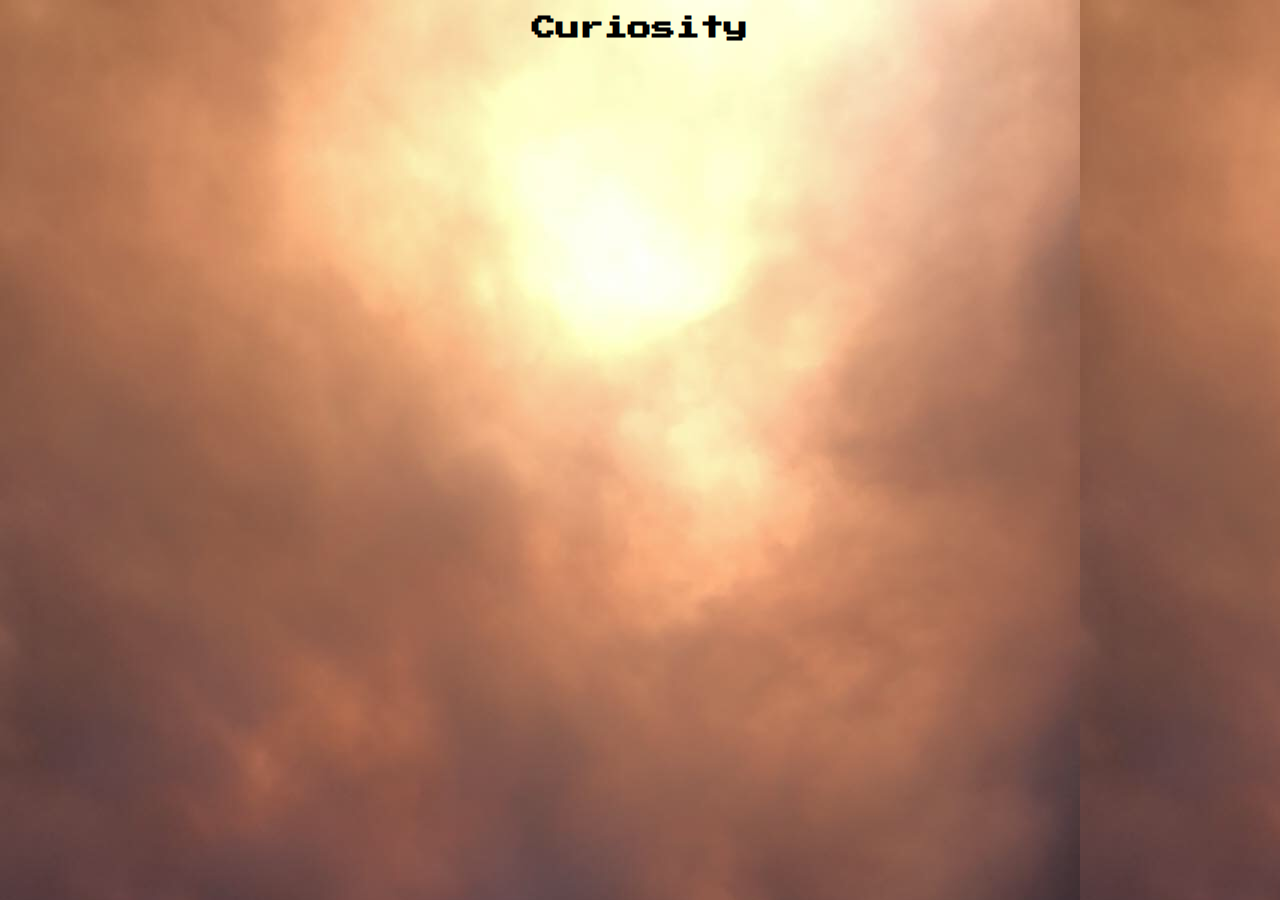
==== index.html @ 0c30d329 "you did it!" ====
<!DOCTYPE html>
<html lang="en" dir="ltr">
  <head>
    <meta charset="utf-8">
    <link rel="stylesheet" href="css/style.css">
    <title>Doses</title>

  </head>
  <body>
    <a href="page_two.html"><h1>Curiosity</h1></a>

  </body>
  </html>
---- css/style.css ----
@import url("https://fonts.googleapis.com/css?family=Cedarville+Cursive|Coming+Soon|Kristi|Liu+Jian+Mao+Cao|Press+Start+2P&display=swap");

body {
  background-image: url("/images/TheChico.jpg");
  font-family: 'Press Start 2P', cursive;
  text-align: center;
}

h1 {
  color: Black;
  font-size: 18pt;
  font-family: 'Press Start 2P', cursive;
}

p {
  color: Red;
  font-family: 'Underdog', cursive;
  display: inline;
}
p1 {
  color: Black;
  font-family:'Underdog', cursive;
}

a {
  color: Red;
  text-decoration: none;
}

a:hover {
  color: Orange;
}

a:active {
  color: blue;
}
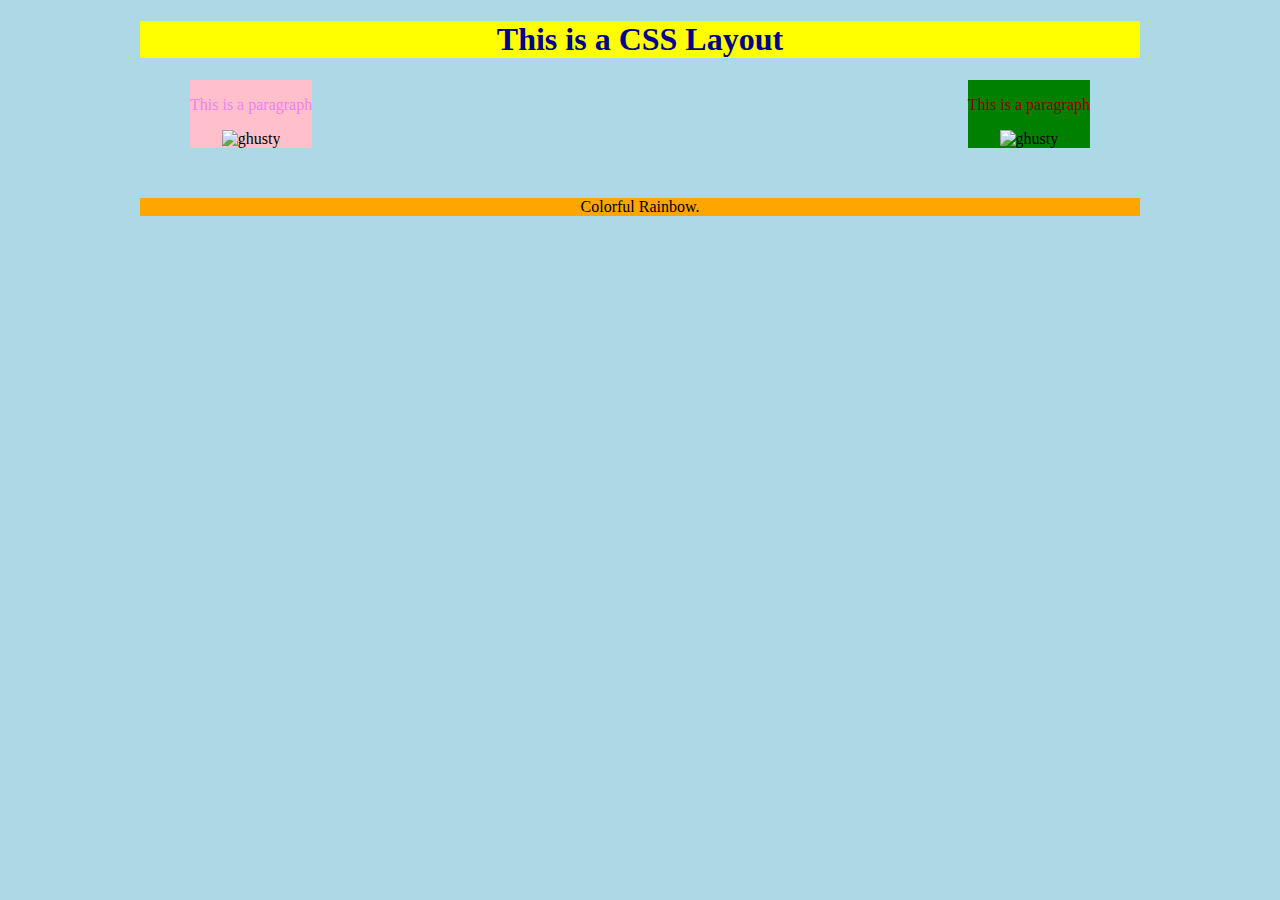
==== commit eac57809: "ok....." ====
--- a/index.html
+++ b/index.html
@@ -2,12 +2,29 @@
 <html lang="en" dir="ltr">
   <head>
     <meta charset="utf-8">
-    <link rel="stylesheet" href="css/style.css">
-    <title>Doses</title>
 
+    <link rel="stylesheet" type="text/css" href="css/style.css">
+
+    <title>CSS Layout</title>
   </head>
   <body>
-    <a href="page_two.html"><h1>Curiosity</h1></a>
+<div id="one">
+    <h1>This is a CSS Layout</h1>
+</div>
+
+<div id="two">
+    <p>This is a paragraph</p>
+    <img src="images/ghusty.png" alt="ghusty">
+</div>
+
+<div id="three">
+    <p class="red-text">This is a paragraph</p>
+    <img src="images/ghusty.png" alt="ghusty">
+</div>
+
+
+<div id="four">Colorful Rainbow.</div>
+
 
   </body>
-  </html>
+</html>
--- a/css/style.css
+++ b/css/style.css
@@ -1,36 +1,48 @@
-@import url("https://fonts.googleapis.com/css?family=Cedarville+Cursive|Coming+Soon|Kristi|Liu+Jian+Mao+Cao|Press+Start+2P&display=swap");
 
 body {
-  background-image: url("/images/TheChico.jpg");
-  font-family: 'Press Start 2P', cursive;
+  max-width: 1000px;
+  margin: auto;
+  background-color: lightblue;
   text-align: center;
 }
 
-h1 {
-  color: Black;
-  font-size: 18pt;
-  font-family: 'Press Start 2P', cursive;
+
+h1{
+  color: darkblue;
 }
 
-p {
-  color: Red;
-  font-family: 'Underdog', cursive;
-  display: inline;
-}
-p1 {
-  color: Black;
-  font-family:'Underdog', cursive;
+p{
+  color: violet;
 }
 
-a {
-  color: Red;
-  text-decoration: none;
+h3{
+  color: blue;
 }
 
-a:hover {
-  color: Orange;
+#one{
+  background-color: yellow;
 }
 
-a:active {
-  color: blue;
+#two{
+  background-color: pink;
+  float: left;
+  margin-left: 50px;
+  margin-bottom: 50px;
 }
+
+#three{
+  background-color: green;
+  float: right;
+  margin-right: 50px;
+  margin-bottom: 50px;
+}
+
+#four{
+
+  background-color: orange;
+  clear: both;
+}
+
+.red-text{
+  color: darkred;
+}
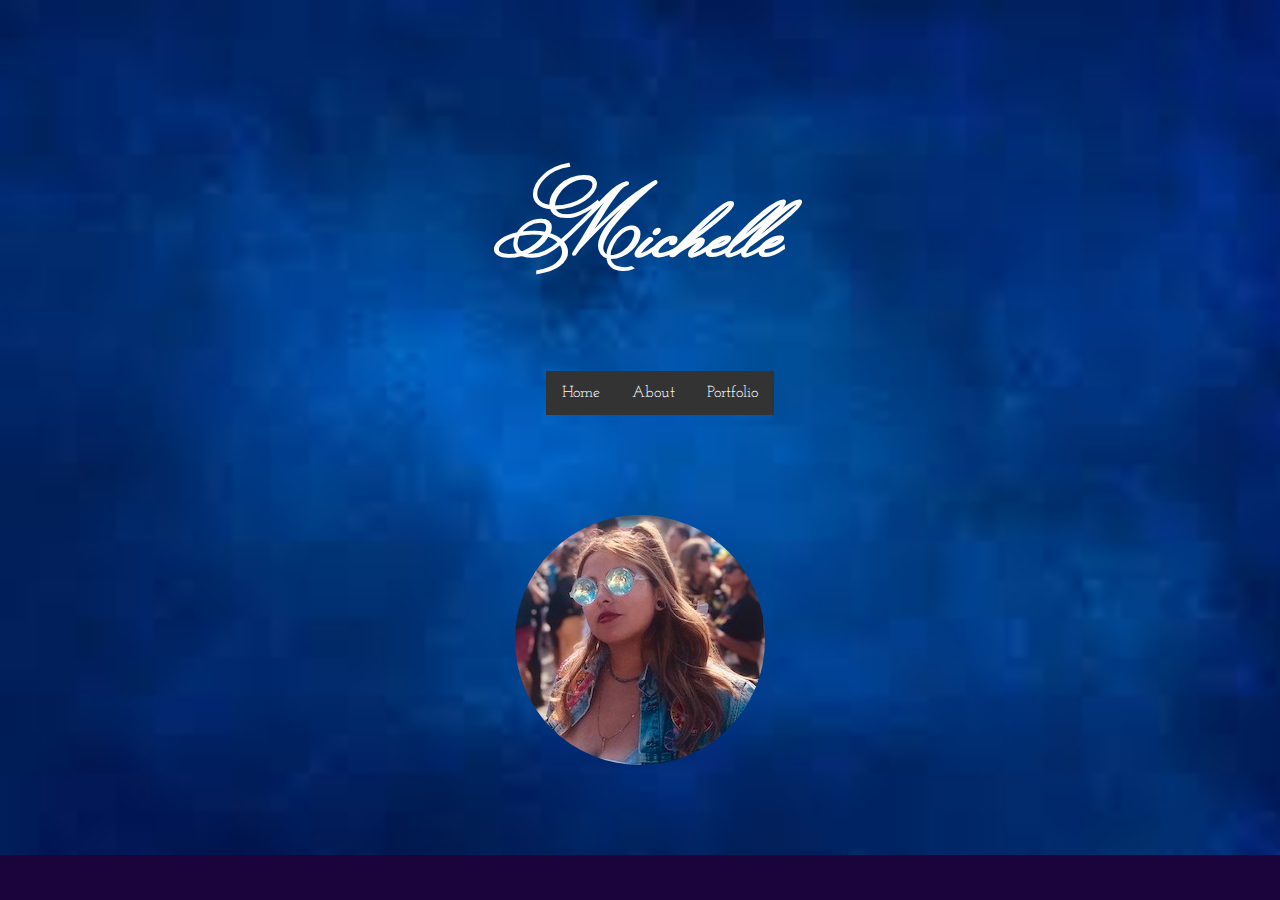
==== commit 3256b413: "nice" ====
--- a/index.html
+++ b/index.html
@@ -2,28 +2,118 @@
 <html lang="en" dir="ltr">
   <head>
     <meta charset="utf-8">
+    <title>Michelle Albarran</title>
+    <link rel="stylesheet" type="text/css" href="css/main.css">
 
-    <link rel="stylesheet" type="text/css" href="css/style.css">
-
-    <title>CSS Layout</title>
   </head>
   <body>
-<div id="one">
-    <h1>This is a CSS Layout</h1>
-</div>
+    <style>
+    body {
+      background-image: url(/images/sapphire.jpeg);
+      background-size: cover;
+      background-repeat: no-repeat;
+      height: 100%;
+    }
+    </style>
 
-<div id="two">
-    <p>This is a paragraph</p>
-    <img src="images/ghusty.png" alt="ghusty">
-</div>
+    <div class="header">
 
-<div id="three">
-    <p class="red-text">This is a paragraph</p>
-    <img src="images/ghusty.png" alt="ghusty">
-</div>
+    <h1>Michelle</h1>
 
+    <ul>
+      <style>
+    body {
+      font-family: 'Josefin Slab', serif;
+    }
 
-<div id="four">Colorful Rainbow.</div>
+    .navbar {
+      overflow: hidden;
+      background-color: #333;
+    }
+
+    .navbar a {
+      float: center;
+      font-size: 16px;
+      color: white;
+      text-align: center;
+      padding: 14px 16px;
+      text-decoration: none;
+    }
+
+    .dropdown {
+      float: left;
+      overflow: hidden;
+    }
+
+    .dropdown .dropbtn {
+      font-size: 16px;
+      border: none;
+      outline: none;
+      color: white;
+      padding: 14px 16px;
+      background-color: inherit;
+      font-family: 'Josefin Slab', serif;
+      margin: 0;
+    }
+
+    .navbar a:hover, .dropdown:hover .dropbtn {
+      background-color: #14A9FF;
+    }
+
+    .dropdown-content {
+      display: none;
+      position: absolute;
+      background-color: #f9f9f9;
+      min-width: 160px;
+      box-shadow: 0px 8px 16px 0px rgba(0,0,0,0.2);
+      z-index: 1;
+    }
+
+    .dropdown-content a {
+      float: none;
+      color: black;
+      padding: 12px 16px;
+      text-decoration: none;
+      display: block;
+      text-align: left;
+    }
+
+    .dropdown-content a:hover {
+      background-color: #ddd;
+    }
+
+    .dropdown:hover .dropdown-content {
+      display: block;
+    }
+    </style>
+    </head>
+
+    <div class="navbar">
+      <a href="index.html">Home</a>
+      <a href="About.html">About</a>
+      <div class="dropdown">
+        <button class="dropbtn">Portfolio
+          <i class="fa fa-caret-down"></i>
+        </button>
+        <div class="dropdown-content">
+          <a href="Illustrations.html">Illustrations</a>
+          <a href="Paintings.html">Paintings</a>
+          <a href="Photography.html">Photography</a>
+          <a href="contact.html">Contact</a>
+        </div>
+      </div>
+    </div>
+</ul>
+
+<br>
+<br>
+<br>
+<style>
+img {
+  border-radius: 60%;
+}
+</style>
+<img src="images/pride2019.jpg">
 
 
   </body>
--- a/css/main.css
+++ b/css/main.css
@@ -0,0 +1,161 @@
+@import url('https://fonts.googleapis.com/css?family=Josefin+Slab|Monsieur+La+Doulaise');
+
+body {
+  background-color: #1B043B;
+  margin: 30px auto;
+  max-width: 1000px;
+  font-family:'Monsieur La Doulaise, cursive','Josefin Slab', serif';
+  line-height: 1.5;
+  padding: 30px 20px;
+  text-align: center;
+}
+
+body {
+  background-image: url(images/sapphire.jpeg);
+  background-size: cover;
+  background-repeat: no-repeat;
+  height: 100%;
+}
+
+h1 {
+  padding: 10px 0px 10px 0px;
+  font-family: 'Monsieur La Doulaise', cursive;
+  font-size: 90px;
+  color: White;
+
+}
+
+h2 {
+  font-family: 'Josefin Slab', serif;
+  color: White;
+}
+
+h3 {
+  font-family: 'Josefin Slab', serif;
+  color: White;
+}
+
+
+a {
+  font-family: 'Josefin Slab', serif;
+  color: White;
+  text-decoration: none;
+}
+
+p {
+  font-family: 'Josefin Slab', serif;
+  color: White;
+}
+
+/* mouse over link */
+a:hover {
+  color: #14A9FF;
+}
+
+/* Style the header div */
+  .header {
+      padding: 30px;
+      text-align: center;
+      font-size: 25px;
+    }
+
+    .header ul {
+  	   display: flex;
+       justify-content: center;
+     }
+
+     .header ul li {
+	      list-style-type:none;
+	      display: list-item;
+	      line-height: 10px;
+        padding: 10px 30px 30px 0px;
+      }
+
+
+/* Centers images */
+img{
+  display: block;
+  margin: 0px auto;
+  text-align: center;
+}
+
+
+/* When you put a period in front fo a CSS declatation, it indicates you are creating a new class. We can apply this to div elements to create different portfolio entries */
+
+portfolio-item {
+  margin-top: 60px;
+  padding: 40px;
+  background-color: #f7f7f7;
+}
+
+/* Navbar container */
+.navbar {
+  overflow: hidden;
+  background-color: #333;
+  font-family: Arial;
+}
+
+/* Links inside the navbar */
+.navbar a {
+  float: left;
+  font-size: 16px;
+  color: white;
+  text-align: center;
+  padding: 14px 16px;
+  text-decoration: none;
+}
+
+/* The dropdown container */
+.dropdown {
+  float: left;
+  overflow: hidden;
+}
+
+/* Dropdown button */
+.dropdown .dropbtn {
+  font-size: 16px;
+  border: none;
+  outline: none;
+  color: white;
+  padding: 14px 16px;
+  background-color: inherit;
+  font-family: 'Josefin Slab', serif; /* Important for vertical align on mobile phones */
+  margin: 0; /* Important for vertical align on mobile phones */
+}
+
+/* Add a background color to navbar links on hover */
+.navbar a:hover, .dropdown:hover .dropbtn {
+  background-color: White;
+}
+
+/* Dropdown content (hidden by default) */
+.dropdown-content {
+  font-family: 'Josefin Slab', serif;
+  display: none;
+  position: absolute;
+  background-color: #f9f9f9;
+  min-width: 160px;
+  box-shadow: 0px 8px 16px 0px rgba(0,0,0,0.2);
+  z-index: 1;
+}
+
+/* Links inside the dropdown */
+.dropdown-content a {
+  font-family: 'Josefin Slab', serif;
+  float: none;
+  color: black;
+  padding: 12px 16px;
+  text-decoration: none;
+  display: block;
+  text-align: left;
+}
+
+/* Add a grey background color to dropdown links on hover */
+.dropdown-content a:hover {
+  background-color: #ddd;
+}
+
+/* Show the dropdown menu on hover */
+.dropdown:hover .dropdown-content {
+  display: block;
+}
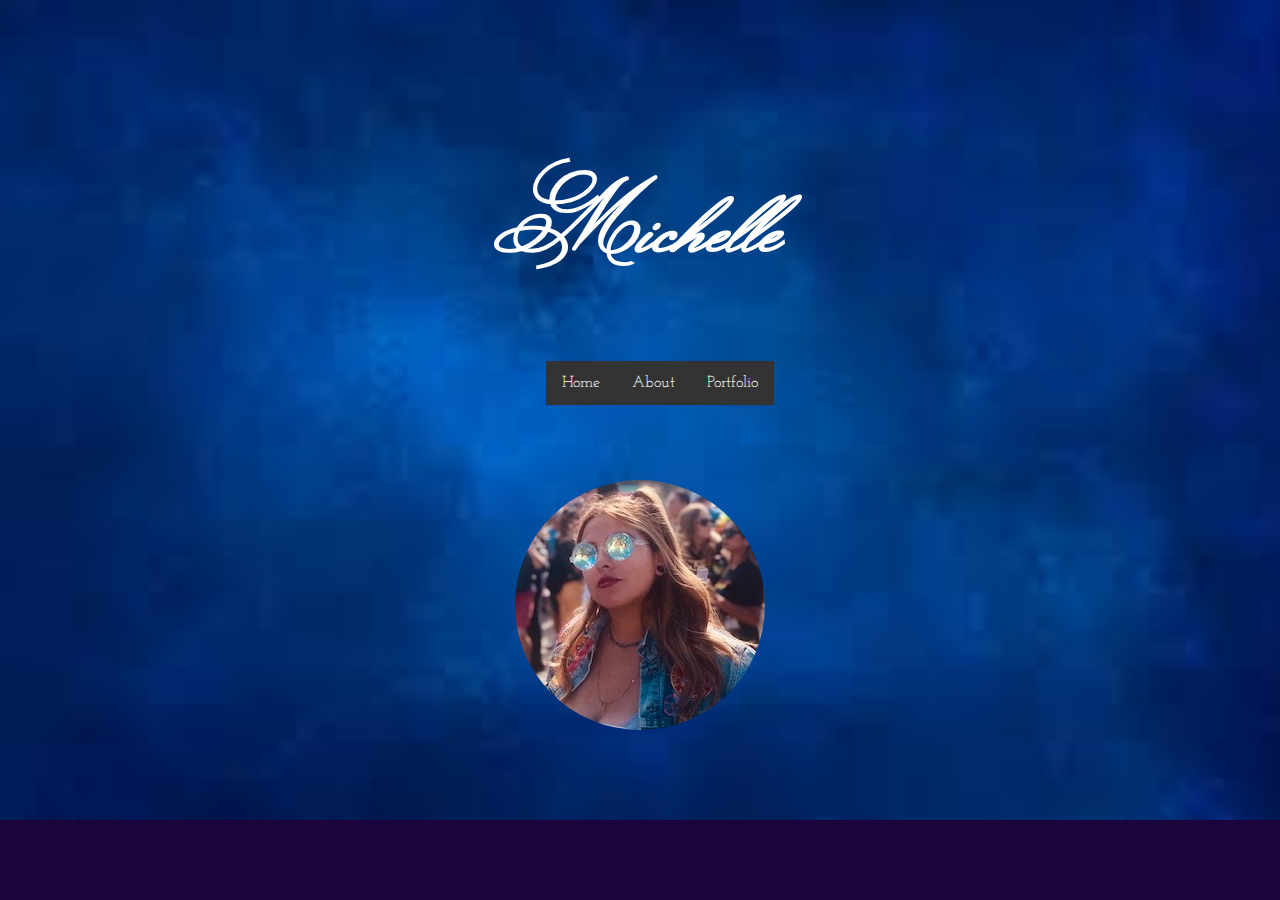
==== commit 5f29b929: "ok" ====
--- a/index.html
+++ b/index.html
@@ -72,7 +72,7 @@
     .dropdown-content a {
       float: none;
       color: black;
-      padding: 12px 16px;
+      padding: 10px 16px;
       text-decoration: none;
       display: block;
       text-align: left;
@@ -96,16 +96,16 @@
           <i class="fa fa-caret-down"></i>
         </button>
         <div class="dropdown-content">
-          <a href="Illustrations.html">Illustrations</a>
-          <a href="Paintings.html">Paintings</a>
-          <a href="Photography.html">Photography</a>
-          <a href="contact.html">Contact</a>
+          <div class="dropdown-content">
+            <a href="DigitalMedia.html">Digital Media</a>
+            <a href="Illustrations.html">Illustrations</a>
+            <a href="Paintings.html">Paintings</a>
+            <a href="Photography.html">Photography</a>
+            <a href="contact.html">Contact</a>
         </div>
       </div>
     </div>
 </ul>
-
-<br>
 <br>
 <br>
 <style>
--- a/css/main.css
+++ b/css/main.css
@@ -17,8 +17,13 @@
   height: 100%;
 }
 
+img {
+  float: center;
+}
+
 h1 {
-  padding: 10px 0px 10px 0px;
+  float: center;
+  padding: 5px 0px 5px 0px;
   font-family: 'Monsieur La Doulaise', cursive;
   font-size: 90px;
   color: White;
@@ -90,6 +95,7 @@
 
 /* Navbar container */
 .navbar {
+  float: center;
   overflow: hidden;
   background-color: #333;
   font-family: Arial;
